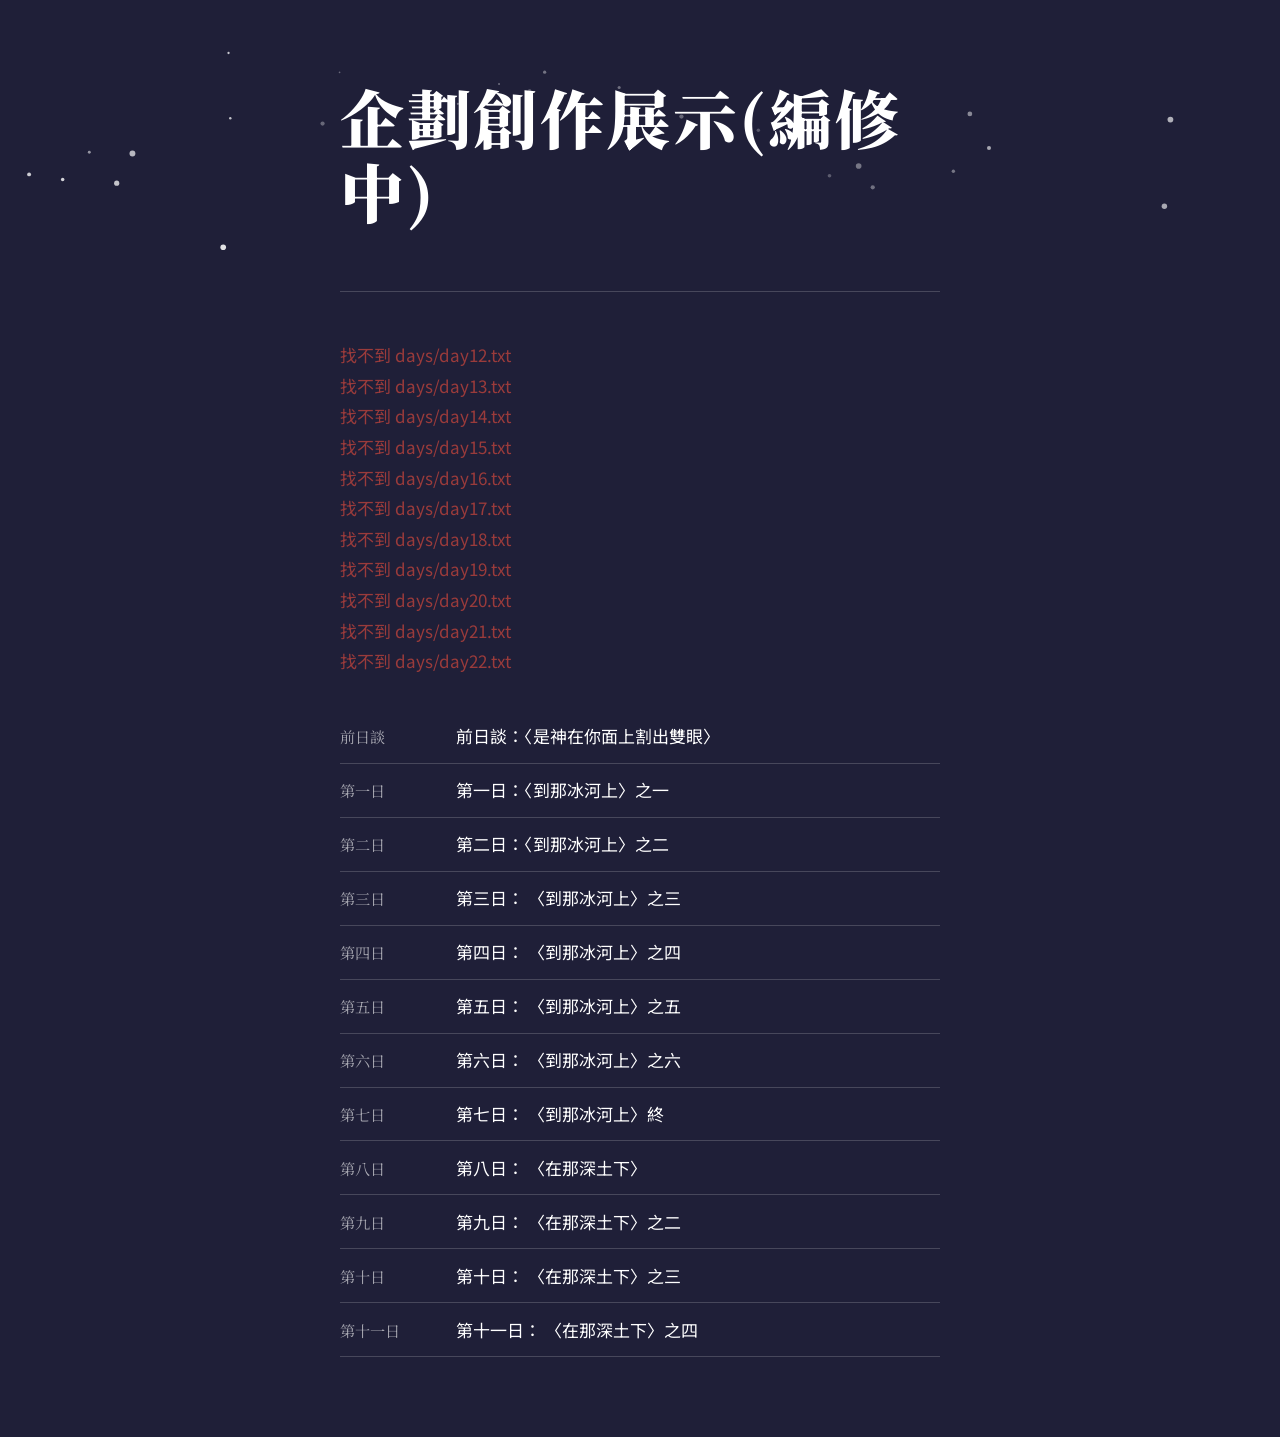
==== index.html @ 89b64ed6 "Add files via upload" ====
<!DOCTYPE html>
<html lang="zh-Hant">
<head>
<meta charset="UTF-8">
<meta name="viewport" content="width=device-width, initial-scale=1, viewport-fit=cover">
<title>載入中</title>
<link rel="preconnect" href="https://fonts.googleapis.com">
<link rel="preconnect" href="https://fonts.gstatic.com" crossorigin>
<link href="https://fonts.googleapis.com/css2?family=Noto+Serif+TC:wght@400;600;900&family=Noto+Sans+TC:wght@400;500&display=swap" rel="stylesheet">
<link rel="stylesheet" href="style.css">
<style>
.credit-link{text-align:center;margin-top:2.5rem;font-size:.8rem}
.credit-link a{color:var(--muted);text-decoration:none}
.credit-link a:hover{text-decoration:underline}
#snow{position:fixed;inset:0;width:100%;height:100%;z-index:0;pointer-events:none}
main{position:relative;z-index:1}
</style>
<script src="render.js"></script>
</head>
<body>
<canvas id="snow" aria-hidden="true"></canvas>
<main id="app"><p class="msg">載入中……</p></main>
<script>
const app = document.getElementById('app');
async function getText(path){
  const r = await fetch(encodeURI(path), {cache:'no-cache'});
  return r.ok ? r.text() : null;
}
let setting, items, problems = [];
// [出現於] bgm/檔名.mp3 → 自動列出有用到這個音檔的篇（依目錄順序）
function fillAppears(){
  const norm = x => x.replace(/^\.?\//, '').toLowerCase();
  app.querySelectorAll('.appears').forEach(el => {
    const want = el.dataset.src.split(/\s+/).map(norm);
    const used = items.filter(it => (it.bgm || []).some(b => want.includes(norm(b.src))));
    el.innerHTML = '出現於：' + (used.length
      ? used.map(it => `<a href="#${encodeURIComponent(it.id)}">${esc(it.label)}</a>`).join('、')
      : '（尚未使用）');
  });
}
function creditLink(current){
  const c = items.find(x => x.file.toLowerCase() === 'credits.txt');
  if (!c || c === current) return '';
  return `<p class="credit-link"><a href="#${encodeURIComponent(c.id)}">${esc(c.label)}</a></p>`;
}
function route(){
  const id = decodeURIComponent(location.hash.slice(1));
  const d = items.find(x => x.id === id);
  if (d) {
    document.title = `${d.title}｜${setting.title}`;
    const i = items.indexOf(d), prev = items[i-1], next = items[i+1];
    app.innerHTML = renderDay(d.label, d) + `
      <nav class="pager" aria-label="換頁">
        ${prev?`<a href="#${encodeURIComponent(prev.id)}"><small>上一篇</small>${esc(prev.title)}</a>`:'<span></span>'}
        <a class="home" href="#">目錄</a>
        ${next?`<a class="next" href="#${encodeURIComponent(next.id)}"><small>下一篇</small>${esc(next.title)}</a>`:'<span></span>'}
      </nav>` + creditLink(d);
    fillAppears();
  } else {
    document.title = setting.title || '目錄';
    const warn = problems.length ? `<p class="msg" style="padding:1rem 0;color:#9A3B3B">${problems.map(esc).join('<br>')}</p>` : '';
    app.innerHTML = renderCover(setting) + warn + (items.length
      ? `<ol class="days">${items.map(d => `<li${d.label.includes('幕間')?' class="inter"':''}><a href="#${encodeURIComponent(d.id)}"><span class="n">${esc(d.label)}</span><span class="t">${esc(d.title||'（未命名）')}</span></a></li>`).join('')}</ol>`
      : '<p class="msg">目錄是空的。</p>') + creditLink(null);
  }
  setSnow(d ? levelOf(d) : 1);
  setupBgm(d);
  window.scrollTo(0, 0);
}


// ===== 音樂 =====
// 一篇可以有多個 [音樂]，同時播放，共用一個按鈕
// 進入該篇就自動播放；讀者按過暫停，之後換篇就不自動播，直到再按播放
let tracks = [], userPaused = false, fadeTimer;
function setupBgm(d){
  tracks.forEach(t => t.pause());
  tracks = [];
  clearInterval(fadeTimer);
  const btn = app.querySelector('.bgm');
  if (!d || !d.bgm || !d.bgm.length || !btn) return;
  tracks = d.bgm.map(b => {
    const a = new Audio(/^https?:/.test(b.src) ? b.src : encodeURI(b.src));
    a.loop = true; a.dataset.vol = b.vol;
    return a;
  });
  const mine = tracks;
  const anyPlaying = () => mine.some(a => !a.paused);
  const sync = () => {
    const on = anyPlaying();
    btn.classList.toggle('on', on);
    btn.setAttribute('aria-label', on ? '暫停音樂' : '播放音樂');
  };
  // 音波只在「真的發出聲音」時跳動：任一軌在播就跳
  const live = () => btn.classList.toggle('live', mine.some(a => a.dataset.live === '1'));
  mine.forEach(a => {
    a.addEventListener('play', sync);
    a.addEventListener('pause', sync);
    a.addEventListener('playing', () => { a.dataset.live = '1'; live(); });
    ['pause', 'waiting', 'stalled', 'ended', 'error', 'emptied'].forEach(ev => a.addEventListener(ev, () => { a.dataset.live = '0'; live(); }));
  });
  // 找不到或無法播放的音檔：滑鼠移到按鈕上會顯示是哪一個
  const bad = new Set();
  mine.forEach((a, i) => a.addEventListener('error', () => {
    bad.add(d.bgm[i].src);
    btn.title = '無法播放：' + [...bad].join('、');
  }));
  // 各軌分開播放：其中一軌失敗，不影響其他軌
  const start = () => {
    mine.forEach(a => a.volume = 0);
    return Promise.allSettled(mine.map(a => a.play())).then(res => {
      const ok = mine.filter((a, i) => res[i].status === 'fulfilled');
      if (!ok.length) throw new Error('blocked');
      let k = 0;                                                   // 1.5 秒淡入到各自音量
      fadeTimer = setInterval(() => {
        k = Math.min(1, k + 0.05);
        ok.forEach(a => a.volume = k * +a.dataset.vol);
        if (k >= 1) clearInterval(fadeTimer);
      }, 75);
    });
  };
  const stop = () => { clearInterval(fadeTimer); mine.forEach(a => a.pause()); };
  btn.onclick = () => {
    if (anyPlaying()) { userPaused = true; stop(); }
    else { userPaused = false; start().catch(() => { stop(); sync(); }); }
  };
  sync();
  if (!userPaused) start().catch(() => { stop(); sync(); });   // 被瀏覽器擋下 → 全部停住，按鈕維持「播放」
}

// ===== 下雪 =====
// 從顯示名稱取天數：支援「第3天」「第三日」「Day 12」等
function dayNumber(label){
  const a = label.match(/\d+/);
  if (a) return +a[0];
  const c = label.match(/[〇零一二兩三四五六七八九十]+/);
  if (!c) return null;
  const D = {'〇':0,'零':0,'一':1,'二':2,'兩':2,'三':3,'四':4,'五':5,'六':6,'七':7,'八':8,'九':9};
  const t = c[0];
  if (!t.includes('十')) return D[t] ?? null;
  const [tens, ones] = t.split('十');
  return (tens ? D[tens] : 1) * 10 + (ones ? D[ones] : 0);
}
// 1–7 稀疏、8–14 稍密、15–21 密集、22 以後 多
// 沒有天數的篇（前日談、幕間）沿用前一個有天數的篇；再往前都沒有就用稀疏
function levelOf(d){
  for (let i = items.indexOf(d); i >= 0; i--){
    const n = dayNumber(items[i].label);
    if (n) return n <= 7 ? 1 : n <= 14 ? 2 : n <= 21 ? 3 : 4;
  }
  return 1;
}

// count 雪量｜speed 下落速度｜wind 往左斜飄的程度
const LEVELS = {1:{count:22, speed:0.5, wind:0}, 2:{count:55, speed:0.9, wind:0.25}, 3:{count:105, speed:1.4, wind:0.7}, 4:{count:170, speed:2.1, wind:1.4}};
const cv = document.getElementById('snow'), ctx = cv.getContext('2d');
const reduce = matchMedia('(prefers-reduced-motion: reduce)');
let flakes = [], target = 0, speedK = 0.5, windK = 0, W = 0, H = 0, running = false;

function resize(){
  const r = devicePixelRatio || 1;
  W = innerWidth; H = innerHeight;
  cv.width = W * r; cv.height = H * r;
  ctx.setTransform(r, 0, 0, r, 0, 0);
}
function newFlake(top){
  return {x: Math.random() * (W + H * windK * 0.5), y: top ? -10 : Math.random() * H,   // 有風時從右側多補雪
          r: 0.8 + Math.random() * 2.2, v: 0.4 + Math.random() * 0.8,
          sway: Math.random() * Math.PI * 2, a: 0.5 + Math.random() * 0.5};
}
function setSnow(level){
  const L = LEVELS[level];
  target = Math.round(L.count * (innerWidth * innerHeight) / (1280 * 800));
  speedK = L.speed; windK = L.wind;
  if (!running && !reduce.matches) { running = true; requestAnimationFrame(tick); }
}
// 文字欄位範圍內的雪花淡到幾乎透明，邊緣漸變
let col = {left:0, right:0};
// 雪飄進文字欄位時保留約 40% 亮度（手機、電腦相同）
function fadeAt(x){
  const m = col, edge = 48;
  const inside = 0.4;
  const d = Math.min(x - m.left, m.right - x);
  if (d <= -edge) return 1;
  if (d >= 0) return inside;
  return inside + (-d / edge) * (1 - inside);
}
function tick(){
  if (reduce.matches) { ctx.clearRect(0, 0, W, H); running = false; return; }
  // 雪量逐步增減，不會突然變化
  if (flakes.length < target) flakes.push(newFlake(true));
  col = app.getBoundingClientRect();   // 每幀量一次文字欄位位置
  ctx.clearRect(0, 0, W, H);
  ctx.fillStyle = '#fff';
  for (let i = flakes.length - 1; i >= 0; i--){
    const f = flakes[i];
    f.y += f.v * speedK * (0.6 + f.r / 3);
    f.sway += 0.01;
    f.x += Math.sin(f.sway) * 0.3 - windK * (0.6 + f.r / 3);   // 往左吹
    if (f.x < -10) f.x = W + 10;
    if (f.y > H + 10){
      if (flakes.length > target) { flakes.splice(i, 1); continue; }
      Object.assign(f, newFlake(true));
    }
    ctx.globalAlpha = f.a * fadeAt(f.x);
    ctx.beginPath(); ctx.arc(f.x, f.y, f.r, 0, Math.PI * 2); ctx.fill();
  }
  ctx.globalAlpha = 1;
  requestAnimationFrame(tick);
}
addEventListener('resize', () => { resize(); setSnow(currentLevel()); });
function currentLevel(){ const d = items && items.find(x => x.id === decodeURIComponent(location.hash.slice(1))); return d ? levelOf(d) : 1; }
resize();

(async () => {
  setting = parseSetting(await getText('setting.txt'));
  const tocText = await getText('toc.txt');
  const toc = parseToc(tocText);
  const texts = await Promise.all(toc.map(t => getText('days/' + t.file)));
  items = toc.map((t, i) => texts[i] === null ? null : {...t, ...parseDay(texts[i], setting.chars)}).filter(Boolean);
  // 讀不到的檔案，在目錄頁上方列出，方便檢查
  if (tocText === null) problems.push('找不到 toc.txt');
  else if (!toc.length) problems.push('toc.txt 裡沒有可讀的行（格式：顯示名稱 檔名.txt）');
  toc.forEach((t, i) => { if (texts[i] === null) problems.push(`找不到 days/${t.file}`); });
  route();
  addEventListener('hashchange', route);
})().catch(() => { app.innerHTML = '<p class="msg">讀取失敗。請確認 setting.txt、toc.txt 和 days 資料夾都已上傳。</p>'; });
</script>
</body>
</html>
---- style.css ----
:root{
  --bg:#1F1F38; --paper:#11155A; --ink:#FFFFFF; --muted:rgba(255,255,255,.62); --rule:rgba(255,255,255,.18); --gm:#C9B98F;
  --serif:"Noto Serif TC","Songti TC","PMingLiU",serif;
  --sans:"Noto Sans TC","PingFang TC","Microsoft JhengHei",sans-serif;
  box-sizing:border-box;
  padding-top:env(safe-area-inset-top,0px);
  padding-bottom:env(safe-area-inset-bottom,0px);
}
*,*::before,*::after{box-sizing:inherit}
html{scroll-padding-top:env(safe-area-inset-top,0px)}
body{margin:0;background:var(--bg);color:var(--ink);font-family:var(--sans);font-size:17px;line-height:1.8}
main{max-width:40rem;margin:0 auto;padding:0 1.25rem 5rem}
img{max-width:100%}
a{color:inherit}
a:focus-visible{outline:2px solid var(--gm);outline-offset:3px}
.msg{padding:5rem 0;color:var(--muted)}

.cover{padding:5rem 0 2.5rem;border-bottom:1px solid var(--rule);margin-bottom:2rem}
.cover h1{font-family:var(--serif);font-weight:900;font-size:clamp(2.4rem,9vw,4rem);line-height:1.15;margin:0 0 1rem;letter-spacing:.04em}
.cover p{margin:0;color:var(--muted)}
.cast{display:flex;flex-wrap:wrap;gap:.5rem 1.25rem;margin-top:1.5rem;font-size:.95rem}
.cast span{--cc:color-mix(in srgb,var(--c) 45%,#fff)}
.cast span::before{content:"";display:inline-block;width:.7em;height:.7em;border-radius:50%;background:var(--cc);margin-right:.4em;vertical-align:.05em}
.days{list-style:none;margin:0;padding:0}
.days a{display:grid;grid-template-columns:6.5rem 1fr auto;gap:0 .75rem;align-items:baseline;padding:.7rem 0;border-bottom:1px solid var(--rule);text-decoration:none}
.days a:hover .t{text-decoration:underline}
.days .n{font-family:var(--serif);color:var(--muted)}

.day-head{padding:4rem 0 1.5rem;border-bottom:1px solid var(--rule);margin-bottom:2rem}
.day-no{margin:0;color:var(--muted);font-size:.95rem}
.day-head h1{font-family:var(--serif);font-weight:900;font-size:clamp(2rem,7vw,3rem);line-height:1.2;margin:.25rem 0 0}

.nar{font-family:var(--serif);line-height:2;margin:1.25rem 0;white-space:pre-wrap}
.gap{height:1.5rem}
.scene{font-family:var(--serif);font-weight:600;font-size:1.35rem;margin:3.5rem 0 1.5rem;padding-top:1rem;border-top:3px double var(--rule)}

.say{--cc:color-mix(in srgb,var(--c) 45%,#fff);display:grid;grid-template-columns:2.6rem 1fr;gap:.75rem;margin:1.1rem 0}
.av{width:2.6rem;height:2.6rem;border-radius:50%;object-fit:cover;background:var(--c);color:#fff;display:grid;place-items:center;font-family:var(--serif);font-weight:600}
.say b{display:block;color:var(--cc);font-weight:500;font-size:.9rem;line-height:1.4}
.say p{margin:.15rem 0 0}


figure{margin:2.5rem -1.25rem}
figure img{display:block;width:100%;height:auto}
figcaption{font-size:.85rem;color:var(--muted);padding:.5rem 1.25rem 0}

.pager{display:grid;grid-template-columns:1fr auto 1fr;gap:1rem;align-items:end;margin-top:4rem;padding-top:1.5rem;border-top:1px solid var(--rule);font-size:.95rem}
.pager a{text-decoration:none}
.pager a:hover{text-decoration:underline}
.pager small{display:block;color:var(--muted);font-size:.8rem}
.pager .next{text-align:right}
.pager .home{color:var(--muted)}
.days .n{font-size:.95rem}
.days li.inter a{padding:.45rem 0 .45rem 1.5rem;font-size:.9rem;grid-template-columns:5rem 1fr auto}
.days li.inter .t{color:var(--muted)}

/* ===== 文字樣式 ===== */
strong{font-weight:700}
mark{background:rgba(255,214,102,.3);color:inherit;padding:0 .1em}
del{opacity:.6}
ruby rt{font-size:.55em;color:var(--muted)}
.big{font-size:1.4em;line-height:1.5}
.small{font-size:.8em;color:var(--muted)}
.center{display:block;text-align:center}
.right{display:block;text-align:right}
.spoiler{background:var(--ink);color:transparent;border-radius:3px;cursor:pointer;transition:background .2s,color .2s}
.spoiler a{color:transparent}
.spoiler:hover,.spoiler:focus{background:rgba(255,255,255,.12);color:inherit;outline:none}
.spoiler:hover a,.spoiler:focus a{color:inherit}
@media (prefers-reduced-motion:reduce){.spoiler{transition:none}}
blockquote{font-family:var(--serif);white-space:pre-wrap;line-height:2;margin:1.75rem 0;padding:1rem 1.25rem;background:var(--paper);border-radius:4px}
hr{border:0;border-top:1px solid var(--rule);margin:3rem auto;width:40%}
.say .note{color:var(--muted);font-weight:400;margin-left:.25em}
figure.sm{max-width:50%;margin:2rem auto}
figure.sm figcaption{padding:.5rem 0 0}

/* 同一行置中＋靠右 */
.row{display:grid;grid-template-columns:1fr auto 1fr;align-items:baseline;column-gap:1rem;white-space:normal}
.row>.center{grid-column:2}
.row>:not(.center){grid-column:3;justify-self:end;text-align:right}
.row .right{display:inline}
/* 文章開頭就是這種並列行時，貼近上方分隔線 */
article>.nar:first-child:has(> .row){margin-top:-1rem}

/* 音樂按鈕：播放鍵＋音波 */
.bgm{height:2rem;border-radius:1rem;border:1px solid var(--rule);background:transparent;color:var(--ink);display:inline-flex;align-items:center;gap:.5rem;cursor:pointer;padding:0 .75rem 0 .65rem;opacity:.75}
.bgm:hover{opacity:1}
.bgm:focus-visible{outline:2px solid var(--gm);outline-offset:3px}
.bgm svg{width:.75rem;height:.75rem;fill:currentColor;flex:none}
.bgm .i-pause,.bgm.on .i-play{display:none}
.bgm.on .i-pause{display:block}
.wave{display:inline-flex;align-items:center;gap:2px;height:.9rem}
.wave i{display:block;width:2px;height:20%;background:currentColor;border-radius:1px;opacity:.5;transition:height .3s,opacity .3s}
/* 真的有聲音在播時才跳動 */
.bgm.live .wave i{opacity:1;animation:wave 1.1s ease-in-out infinite}
.bgm.live .wave i:nth-child(2){animation-delay:-.45s;animation-duration:.9s}
.bgm.live .wave i:nth-child(3){animation-delay:-.2s;animation-duration:1.25s}
.bgm.live .wave i:nth-child(4){animation-delay:-.7s;animation-duration:.95s}
.bgm.live .wave i:nth-child(5){animation-delay:-.35s;animation-duration:1.15s}
@keyframes wave{0%,100%{height:20%}50%{height:100%}}
@media (prefers-reduced-motion:reduce){.bgm.live .wave i{animation:none;height:70%}}
.row>.bgm{grid-column:1;grid-row:1;justify-self:start;align-self:center}
.row>.center{grid-row:1}
.row>:not(.center):not(.bgm){grid-row:1}
.bgm-solo{margin:0 0 1rem}

/* 音樂來源頁：「出現於」緊接在上一段下方 */
.nar.appears{margin-top:-1.25rem}
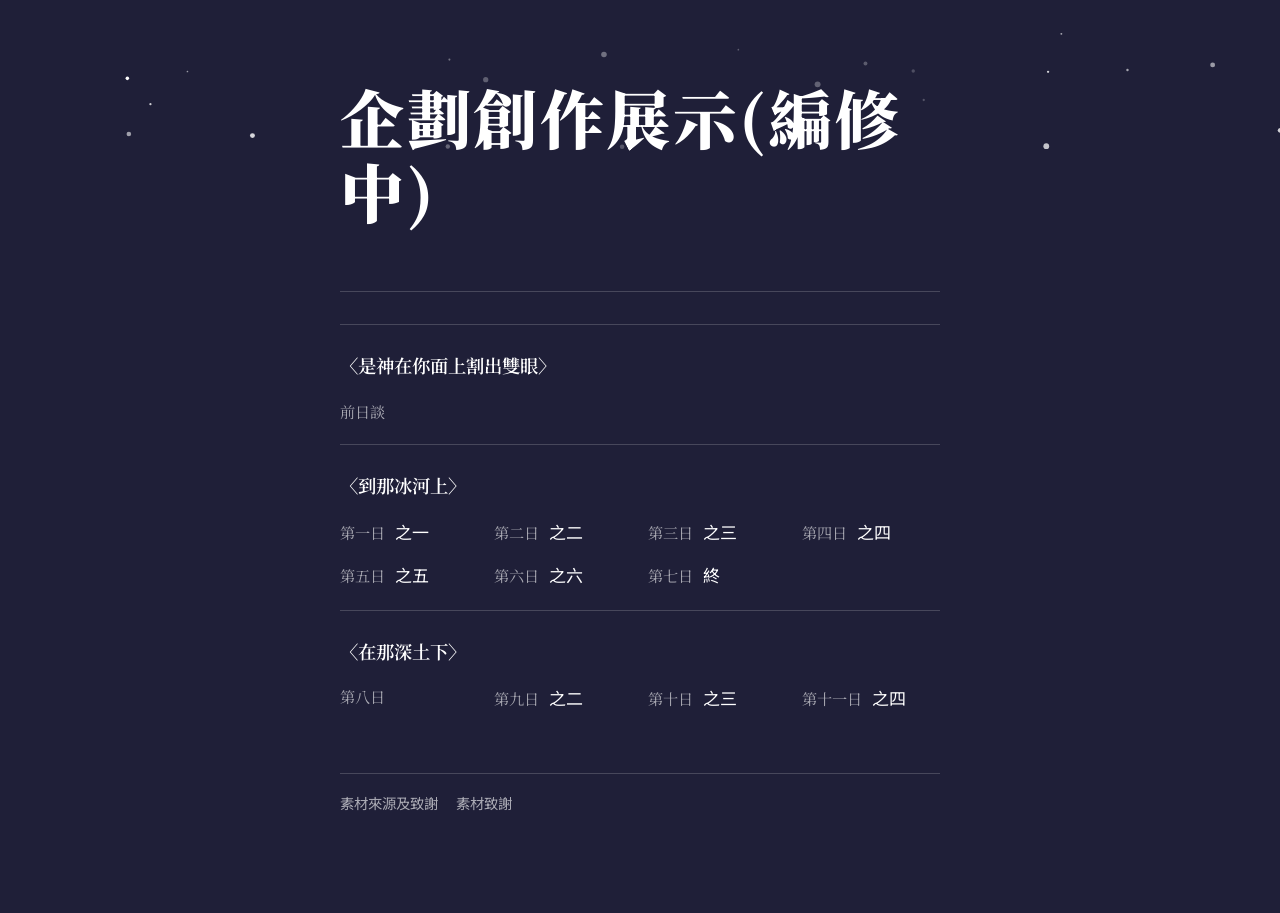
==== commit 41924fcb: "Add files via upload" ====
--- a/index.html
+++ b/index.html
@@ -38,8 +38,42 @@
       : '（尚未使用）');
   });
 }
+// ===== 目錄頁：依篇章分組 =====
+const isCredits = x => x.file.toLowerCase() === 'credits.txt';
+// 標題開頭和顯示名稱相同的「第X日：」去掉
+function shortTitle(it){
+  const t = it.title || '';
+  const re = new RegExp('^' + it.label.replace(/[.*+?^${}()|[\]\\]/g, '\\$&') + '\\s*[：:]\\s*');
+  return t.replace(re, '') || t;
+}
+// 連續幾篇的標題是同一個〈篇名〉→ 歸成一組；幕間、前日談等沒有〈〉的單獨一行
+function tocHtml(){
+  const main = items.filter(x => !isCredits(x)), cr = items.find(isCredits);
+  const groups = [];
+  for (const it of main){
+    const st = shortTitle(it), m = st.match(/^(〈[^〉]+〉)\s*(.*)$/);
+    const key = m && !it.label.includes('幕間') ? m[1] : null;
+    const last = groups[groups.length - 1];
+    if (key && last && last.key === key) last.list.push({it, s: m[2]});
+    else groups.push({key, list: [{it, s: key ? m[2] : (st || '（未命名）')}]});
+  }
+  const link = it => `#${encodeURIComponent(it.id)}`;
+  let h = '<div class="toc-b">';
+  for (const g of groups){
+    if (g.key) {
+      h += `<section class="arc"><h3>${esc(g.key)}</h3><ul>${g.list.map(({it, s}) =>
+        `<li><a href="${link(it)}"><span class="n">${esc(it.label)}</span><span class="s">${esc(s)}</span></a></li>`).join('')}</ul></section>`;
+    } else {
+      const it = g.list[0].it;
+      h += `<div class="single${it.label.includes('幕間') ? ' inter' : ''}"><a href="${link(it)}"><span class="n">${esc(it.label)}</span><span class="t">${esc(g.list[0].s)}</span></a></div>`;
+    }
+  }
+  h += '</div>';
+  if (cr) h += `<p class="toc-credits"><a href="${link(cr)}"><span class="n">${esc(cr.label)}</span><span class="t">${esc(cr.title || '')}</span></a></p>`;
+  return h;
+}
 function creditLink(current){
-  const c = items.find(x => x.file.toLowerCase() === 'credits.txt');
+  const c = items.find(isCredits);
   if (!c || c === current) return '';
   return `<p class="credit-link"><a href="#${encodeURIComponent(c.id)}">${esc(c.label)}</a></p>`;
 }
@@ -59,9 +93,7 @@
   } else {
     document.title = setting.title || '目錄';
     const warn = problems.length ? `<p class="msg" style="padding:1rem 0;color:#9A3B3B">${problems.map(esc).join('<br>')}</p>` : '';
-    app.innerHTML = renderCover(setting) + warn + (items.length
-      ? `<ol class="days">${items.map(d => `<li${d.label.includes('幕間')?' class="inter"':''}><a href="#${encodeURIComponent(d.id)}"><span class="n">${esc(d.label)}</span><span class="t">${esc(d.title||'（未命名）')}</span></a></li>`).join('')}</ol>`
-      : '<p class="msg">目錄是空的。</p>') + creditLink(null);
+    app.innerHTML = renderCover(setting) + warn + (items.length ? tocHtml() : '<p class="msg">目錄是空的。</p>');
   }
   setSnow(d ? levelOf(d) : 1);
   setupBgm(d);
--- a/style.css
+++ b/style.css
@@ -106,3 +106,19 @@
 
 /* 音樂來源頁：「出現於」緊接在上一段下方 */
 .nar.appears{margin-top:-1.25rem}
+
+/* ===== 目錄頁：依篇章分組 ===== */
+.toc-b .single a{display:grid;grid-template-columns:6.5rem 1fr;gap:0 .75rem;padding:.7rem 0;text-decoration:none;align-items:baseline}
+.toc-b .single a:hover .t{text-decoration:underline}
+.toc-b .n{font-family:var(--serif);color:var(--muted);font-size:.95rem}
+.toc-b .arc{padding:1.5rem 0 1rem;border-top:1px solid var(--rule)}
+.toc-b .arc h3{font-family:var(--serif);font-weight:600;font-size:1.15rem;margin:0 0 .75rem}
+.toc-b .arc ul{list-style:none;margin:0;padding:0;display:grid;grid-template-columns:repeat(auto-fill,minmax(8.5rem,1fr));gap:.35rem 1rem}
+.toc-b .arc a{display:flex;gap:.6rem;align-items:baseline;padding:.2rem 0;text-decoration:none}
+.toc-b .arc a:hover .s{text-decoration:underline}
+.toc-b .single + .arc,.toc-b .arc + .single{border-top:1px solid var(--rule)}
+.toc-b .single.inter a{padding-left:1.5rem;font-size:.9rem}
+/* 素材致謝：和列表分開 */
+.toc-credits{margin-top:2.5rem;padding-top:1rem;border-top:1px solid var(--rule)}
+.toc-credits a{display:grid;grid-template-columns:6.5rem 1fr;gap:0 .75rem;text-decoration:none;color:var(--muted);font-size:.9rem;align-items:baseline}
+.toc-credits a:hover .t{text-decoration:underline}
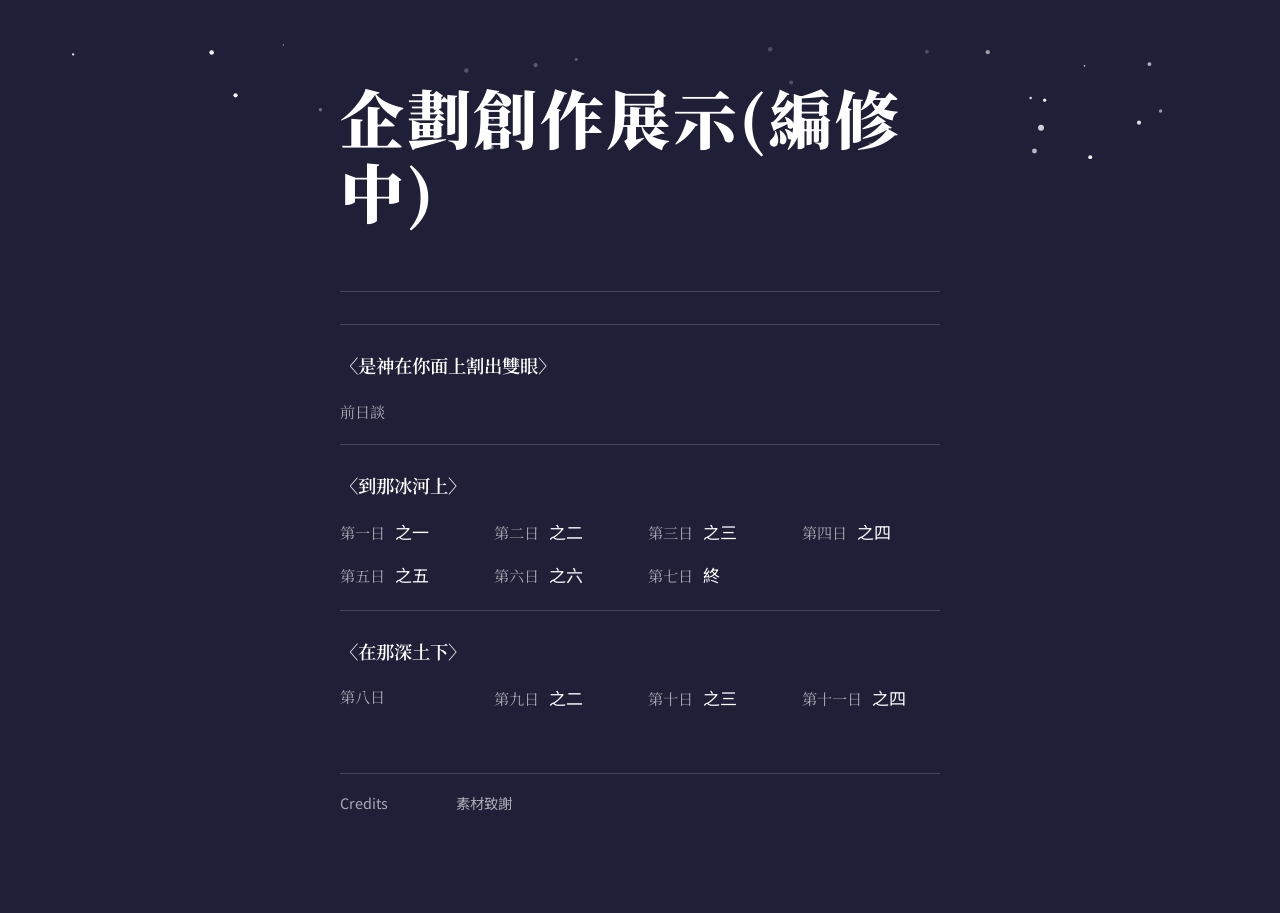
==== commit 460b477f: "Add files via upload" ====
--- a/index.html
+++ b/index.html
@@ -7,15 +7,31 @@
 <link rel="preconnect" href="https://fonts.googleapis.com">
 <link rel="preconnect" href="https://fonts.gstatic.com" crossorigin>
 <link href="https://fonts.googleapis.com/css2?family=Noto+Serif+TC:wght@400;600;900&family=Noto+Sans+TC:wght@400;500&display=swap" rel="stylesheet">
-<link rel="stylesheet" href="style.css">
+<link rel="stylesheet" href="style.css?v=20260927">
 <style>
+/* ===== 目錄頁：依篇章分組 ===== */
+.toc-b .single a{display:grid;grid-template-columns:6.5rem 1fr;gap:0 .75rem;padding:.7rem 0;text-decoration:none;align-items:baseline}
+.toc-b .single a:hover .t{text-decoration:underline}
+.toc-b .n{font-family:var(--serif);color:var(--muted);font-size:.95rem}
+.toc-b .arc{padding:1.5rem 0 1rem;border-top:1px solid var(--rule)}
+.toc-b .arc h3{font-family:var(--serif);font-weight:600;font-size:1.15rem;margin:0 0 .75rem}
+.toc-b .arc ul{list-style:none;margin:0;padding:0;display:grid;grid-template-columns:repeat(auto-fill,minmax(8.5rem,1fr));gap:.35rem 1rem}
+.toc-b .arc a{display:flex;gap:.6rem;align-items:baseline;padding:.2rem 0;text-decoration:none}
+.toc-b .arc a:hover .s{text-decoration:underline}
+.toc-b .single + .arc,.toc-b .arc + .single{border-top:1px solid var(--rule)}
+.toc-b .single.inter a{padding-left:1.5rem;font-size:.9rem}
+/* 素材致謝：和列表分開 */
+.toc-credits{margin-top:2.5rem;padding-top:1rem;border-top:1px solid var(--rule)}
+.toc-credits a{display:grid;grid-template-columns:6.5rem 1fr;gap:0 .75rem;text-decoration:none;color:var(--muted);font-size:.9rem;align-items:baseline}
+.toc-credits a:hover .t{text-decoration:underline}
+.toc-b ul,.toc-b li{list-style:none}
 .credit-link{text-align:center;margin-top:2.5rem;font-size:.8rem}
 .credit-link a{color:var(--muted);text-decoration:none}
 .credit-link a:hover{text-decoration:underline}
 #snow{position:fixed;inset:0;width:100%;height:100%;z-index:0;pointer-events:none}
 main{position:relative;z-index:1}
 </style>
-<script src="render.js"></script>
+<script src="render.js?v=20260927"></script>
 </head>
 <body>
 <canvas id="snow" aria-hidden="true"></canvas>
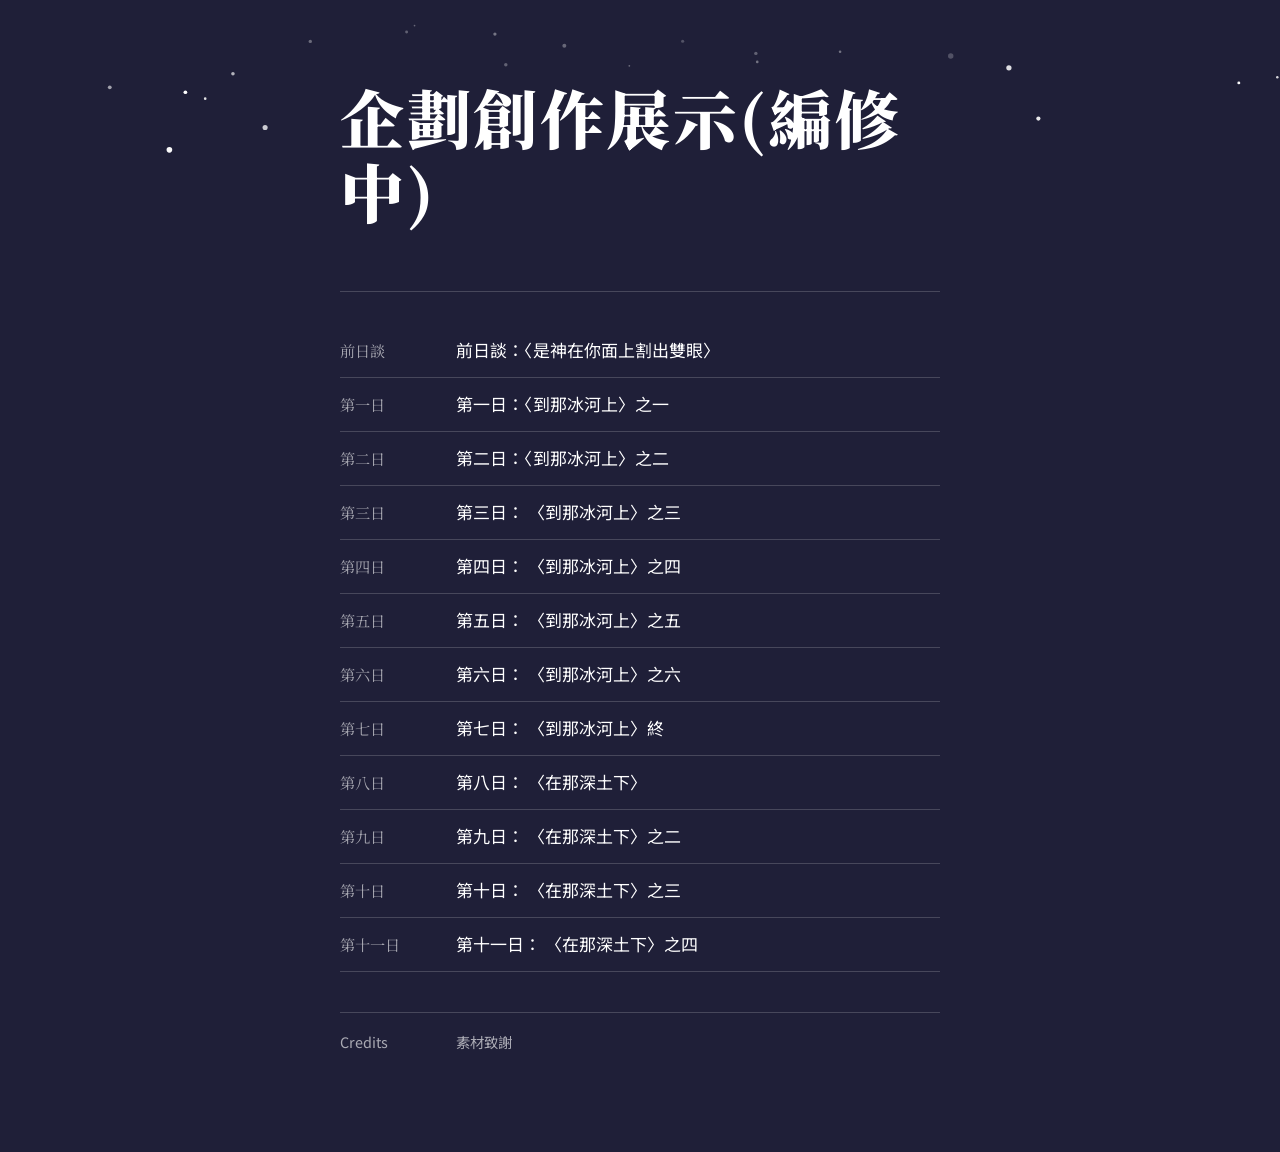
==== commit 3135f3f1: "Add files via upload" ====
--- a/index.html
+++ b/index.html
@@ -7,31 +7,18 @@
 <link rel="preconnect" href="https://fonts.googleapis.com">
 <link rel="preconnect" href="https://fonts.gstatic.com" crossorigin>
 <link href="https://fonts.googleapis.com/css2?family=Noto+Serif+TC:wght@400;600;900&family=Noto+Sans+TC:wght@400;500&display=swap" rel="stylesheet">
-<link rel="stylesheet" href="style.css?v=20260927">
+<link rel="stylesheet" href="style.css?v=20260927b">
 <style>
-/* ===== 目錄頁：依篇章分組 ===== */
-.toc-b .single a{display:grid;grid-template-columns:6.5rem 1fr;gap:0 .75rem;padding:.7rem 0;text-decoration:none;align-items:baseline}
-.toc-b .single a:hover .t{text-decoration:underline}
-.toc-b .n{font-family:var(--serif);color:var(--muted);font-size:.95rem}
-.toc-b .arc{padding:1.5rem 0 1rem;border-top:1px solid var(--rule)}
-.toc-b .arc h3{font-family:var(--serif);font-weight:600;font-size:1.15rem;margin:0 0 .75rem}
-.toc-b .arc ul{list-style:none;margin:0;padding:0;display:grid;grid-template-columns:repeat(auto-fill,minmax(8.5rem,1fr));gap:.35rem 1rem}
-.toc-b .arc a{display:flex;gap:.6rem;align-items:baseline;padding:.2rem 0;text-decoration:none}
-.toc-b .arc a:hover .s{text-decoration:underline}
-.toc-b .single + .arc,.toc-b .arc + .single{border-top:1px solid var(--rule)}
-.toc-b .single.inter a{padding-left:1.5rem;font-size:.9rem}
-/* 素材致謝：和列表分開 */
 .toc-credits{margin-top:2.5rem;padding-top:1rem;border-top:1px solid var(--rule)}
 .toc-credits a{display:grid;grid-template-columns:6.5rem 1fr;gap:0 .75rem;text-decoration:none;color:var(--muted);font-size:.9rem;align-items:baseline}
 .toc-credits a:hover .t{text-decoration:underline}
-.toc-b ul,.toc-b li{list-style:none}
 .credit-link{text-align:center;margin-top:2.5rem;font-size:.8rem}
 .credit-link a{color:var(--muted);text-decoration:none}
 .credit-link a:hover{text-decoration:underline}
 #snow{position:fixed;inset:0;width:100%;height:100%;z-index:0;pointer-events:none}
 main{position:relative;z-index:1}
 </style>
-<script src="render.js?v=20260927"></script>
+<script src="render.js?v=20260927b"></script>
 </head>
 <body>
 <canvas id="snow" aria-hidden="true"></canvas>
@@ -54,37 +41,12 @@
       : '（尚未使用）');
   });
 }
-// ===== 目錄頁：依篇章分組 =====
+// ===== 目錄頁：一行一篇；素材致謝分開放在列表下方 =====
 const isCredits = x => x.file.toLowerCase() === 'credits.txt';
-// 標題開頭和顯示名稱相同的「第X日：」去掉
-function shortTitle(it){
-  const t = it.title || '';
-  const re = new RegExp('^' + it.label.replace(/[.*+?^${}()|[\]\\]/g, '\\$&') + '\\s*[：:]\\s*');
-  return t.replace(re, '') || t;
-}
-// 連續幾篇的標題是同一個〈篇名〉→ 歸成一組；幕間、前日談等沒有〈〉的單獨一行
 function tocHtml(){
   const main = items.filter(x => !isCredits(x)), cr = items.find(isCredits);
-  const groups = [];
-  for (const it of main){
-    const st = shortTitle(it), m = st.match(/^(〈[^〉]+〉)\s*(.*)$/);
-    const key = m && !it.label.includes('幕間') ? m[1] : null;
-    const last = groups[groups.length - 1];
-    if (key && last && last.key === key) last.list.push({it, s: m[2]});
-    else groups.push({key, list: [{it, s: key ? m[2] : (st || '（未命名）')}]});
-  }
   const link = it => `#${encodeURIComponent(it.id)}`;
-  let h = '<div class="toc-b">';
-  for (const g of groups){
-    if (g.key) {
-      h += `<section class="arc"><h3>${esc(g.key)}</h3><ul>${g.list.map(({it, s}) =>
-        `<li><a href="${link(it)}"><span class="n">${esc(it.label)}</span><span class="s">${esc(s)}</span></a></li>`).join('')}</ul></section>`;
-    } else {
-      const it = g.list[0].it;
-      h += `<div class="single${it.label.includes('幕間') ? ' inter' : ''}"><a href="${link(it)}"><span class="n">${esc(it.label)}</span><span class="t">${esc(g.list[0].s)}</span></a></div>`;
-    }
-  }
-  h += '</div>';
+  let h = `<ol class="days">${main.map(d => `<li${d.label.includes('幕間') ? ' class="inter"' : ''}><a href="${link(d)}"><span class="n">${esc(d.label)}</span><span class="t">${esc(d.title || '（未命名）')}</span></a></li>`).join('')}</ol>`;
   if (cr) h += `<p class="toc-credits"><a href="${link(cr)}"><span class="n">${esc(cr.label)}</span><span class="t">${esc(cr.title || '')}</span></a></p>`;
   return h;
 }
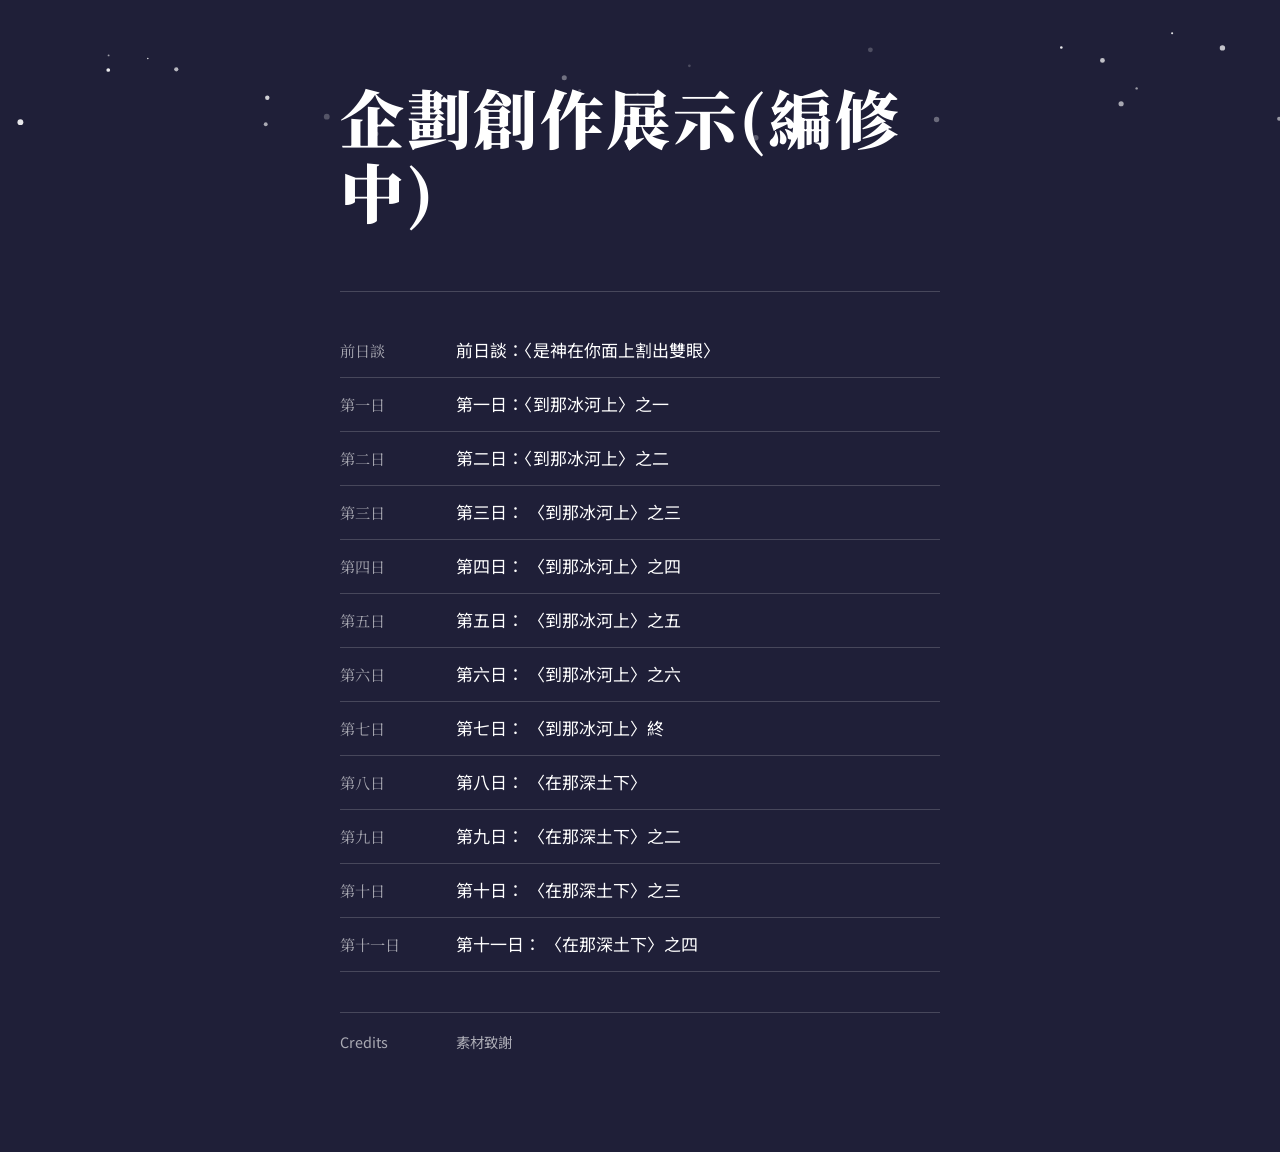
==== commit 80129d23: "Add files via upload" ====
--- a/index.html
+++ b/index.html
@@ -9,6 +9,10 @@
 <link href="https://fonts.googleapis.com/css2?family=Noto+Serif+TC:wght@400;600;900&family=Noto+Sans+TC:wght@400;500&display=swap" rel="stylesheet">
 <link rel="stylesheet" href="style.css?v=20260927b">
 <style>
+.all-top{margin:2rem 0;font-size:.9rem}
+.all-top a{color:var(--muted)}
+.all-sep{margin:4rem auto;width:30%}
+.all-part .day-head{padding-top:1rem}
 .toc-credits{margin-top:2.5rem;padding-top:1rem;border-top:1px solid var(--rule)}
 .toc-credits a{display:grid;grid-template-columns:6.5rem 1fr;gap:0 .75rem;text-decoration:none;color:var(--muted);font-size:.9rem;align-items:baseline}
 .toc-credits a:hover .t{text-decoration:underline}
@@ -55,7 +59,19 @@
   if (!c || c === current) return '';
   return `<p class="credit-link"><a href="#${encodeURIComponent(c.id)}">${esc(c.label)}</a></p>`;
 }
+// 全文頁：網址後面加 #all，所有篇依目錄順序接在同一頁（不列在目錄、沒有雪和音樂）
+function showAll(){
+  document.title = `全文｜${setting.title}`;
+  const list = items.filter(x => !isCredits(x));
+  app.innerHTML = `<p class="all-top"><a href="#">回目錄</a></p>` +
+    list.map(d => `<section class="all-part">${renderDay(d.label, {...d, bgm: []})}</section>`).join('<hr class="all-sep">') +
+    `<p class="all-top"><a href="#">回目錄</a></p>`;
+  setSnow(0);
+  setupBgm(null);
+  window.scrollTo(0, 0);
+}
 function route(){
+  if (location.hash === '#all') return showAll();
   const id = decodeURIComponent(location.hash.slice(1));
   const d = items.find(x => x.id === id);
   if (d) {
@@ -179,6 +195,7 @@
           sway: Math.random() * Math.PI * 2, a: 0.5 + Math.random() * 0.5};
 }
 function setSnow(level){
+  if (!level) { target = 0; flakes = []; ctx.clearRect(0, 0, W, H); return; }
   const L = LEVELS[level];
   target = Math.round(L.count * (innerWidth * innerHeight) / (1280 * 800));
   speedK = L.speed; windK = L.wind;
@@ -219,7 +236,7 @@
   requestAnimationFrame(tick);
 }
 addEventListener('resize', () => { resize(); setSnow(currentLevel()); });
-function currentLevel(){ const d = items && items.find(x => x.id === decodeURIComponent(location.hash.slice(1))); return d ? levelOf(d) : 1; }
+function currentLevel(){ if (location.hash === '#all') return 0; const d = items && items.find(x => x.id === decodeURIComponent(location.hash.slice(1))); return d ? levelOf(d) : 1; }
 resize();
 
 (async () => {
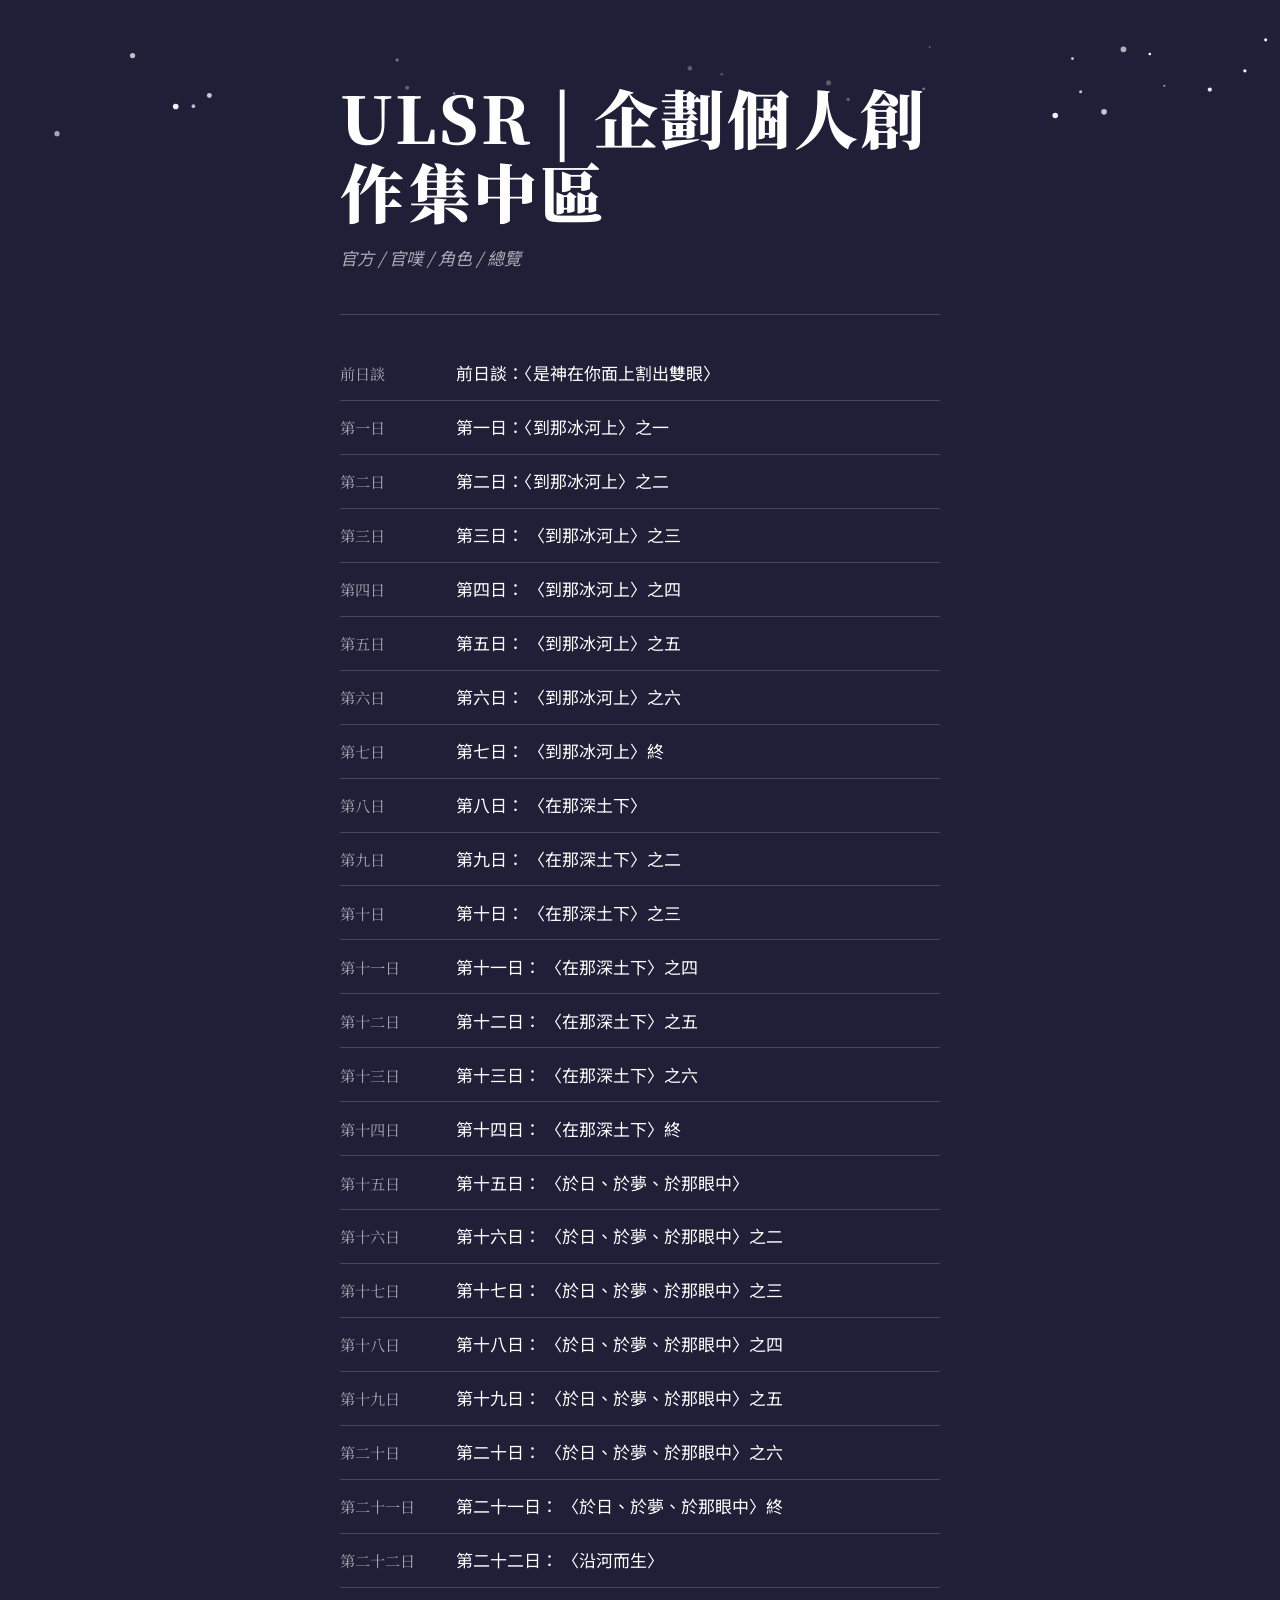
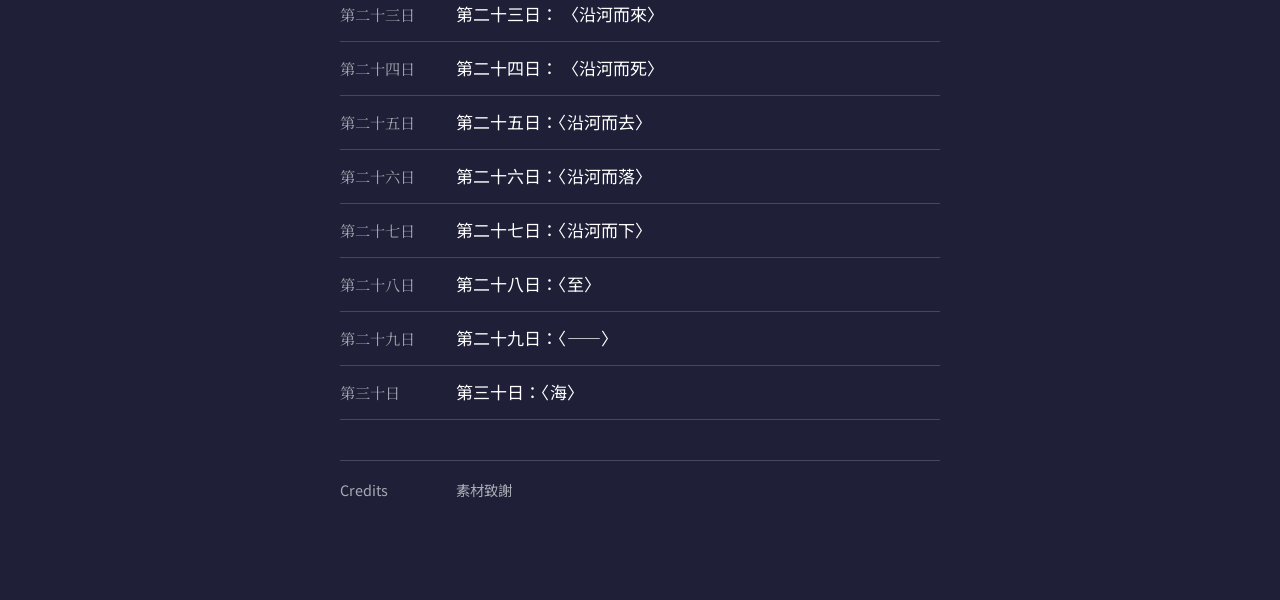
==== commit f52c0027: "Add files via upload" ====
--- a/index.html
+++ b/index.html
@@ -7,7 +7,7 @@
 <link rel="preconnect" href="https://fonts.googleapis.com">
 <link rel="preconnect" href="https://fonts.gstatic.com" crossorigin>
 <link href="https://fonts.googleapis.com/css2?family=Noto+Serif+TC:wght@400;600;900&family=Noto+Sans+TC:wght@400;500&display=swap" rel="stylesheet">
-<link rel="stylesheet" href="style.css?v=20260927b">
+<link rel="stylesheet" href="style.css?v=20261005">
 <style>
 .all-top{margin:2rem 0;font-size:.9rem}
 .all-top a{color:var(--muted)}
@@ -22,7 +22,7 @@
 #snow{position:fixed;inset:0;width:100%;height:100%;z-index:0;pointer-events:none}
 main{position:relative;z-index:1}
 </style>
-<script src="render.js?v=20260927b"></script>
+<script src="render.js?v=20261005"></script>
 </head>
 <body>
 <canvas id="snow" aria-hidden="true"></canvas>
@@ -41,7 +41,7 @@
     const want = el.dataset.src.split(/\s+/).map(norm);
     const used = items.filter(it => (it.bgm || []).some(b => want.includes(norm(b.src))));
     el.innerHTML = '出現於：' + (used.length
-      ? used.map(it => `<a href="#${encodeURIComponent(it.id)}">${esc(it.label)}</a>`).join('、')
+      ? used.map(it => `<a href="#${encodeURIComponent(it.id)}">${inlineNoLink(it.label)}</a>`).join('、')
       : '（尚未使用）');
   });
 }
@@ -50,18 +50,18 @@
 function tocHtml(){
   const main = items.filter(x => !isCredits(x)), cr = items.find(isCredits);
   const link = it => `#${encodeURIComponent(it.id)}`;
-  let h = `<ol class="days">${main.map(d => `<li${d.label.includes('幕間') ? ' class="inter"' : ''}><a href="${link(d)}"><span class="n">${esc(d.label)}</span><span class="t">${esc(d.title || '（未命名）')}</span></a></li>`).join('')}</ol>`;
-  if (cr) h += `<p class="toc-credits"><a href="${link(cr)}"><span class="n">${esc(cr.label)}</span><span class="t">${esc(cr.title || '')}</span></a></p>`;
+  let h = `<ol class="days">${main.map(d => `<li${d.label.includes('幕間') ? ' class="inter"' : ''}><a href="${link(d)}"><span class="n">${inlineNoLink(d.label)}</span><span class="t">${d.title ? inlineNoLink(d.title) : '（未命名）'}</span></a></li>`).join('')}</ol>`;
+  if (cr) h += `<p class="toc-credits"><a href="${link(cr)}"><span class="n">${inlineNoLink(cr.label)}</span><span class="t">${inlineNoLink(cr.title || '')}</span></a></p>`;
   return h;
 }
 function creditLink(current){
   const c = items.find(isCredits);
   if (!c || c === current) return '';
-  return `<p class="credit-link"><a href="#${encodeURIComponent(c.id)}">${esc(c.label)}</a></p>`;
+  return `<p class="credit-link"><a href="#${encodeURIComponent(c.id)}">${inlineNoLink(c.label)}</a></p>`;
 }
 // 全文頁：網址後面加 #all，所有篇依目錄順序接在同一頁（不列在目錄、沒有雪和音樂）
 function showAll(){
-  document.title = `全文｜${setting.title}`;
+  document.title = `全文｜${plain(setting.title)}`;
   const list = items.filter(x => !isCredits(x));
   app.innerHTML = `<p class="all-top"><a href="#">回目錄</a></p>` +
     list.map(d => `<section class="all-part">${renderDay(d.label, {...d, bgm: []})}</section>`).join('<hr class="all-sep">') +
@@ -75,17 +75,17 @@
   const id = decodeURIComponent(location.hash.slice(1));
   const d = items.find(x => x.id === id);
   if (d) {
-    document.title = `${d.title}｜${setting.title}`;
+    document.title = `${plain(d.title)}｜${plain(setting.title)}`;
     const i = items.indexOf(d), prev = items[i-1], next = items[i+1];
     app.innerHTML = renderDay(d.label, d) + `
       <nav class="pager" aria-label="換頁">
-        ${prev?`<a href="#${encodeURIComponent(prev.id)}"><small>上一篇</small>${esc(prev.title)}</a>`:'<span></span>'}
+        ${prev?`<a href="#${encodeURIComponent(prev.id)}"><small>上一篇</small>${inlineNoLink(prev.title)}</a>`:'<span></span>'}
         <a class="home" href="#">目錄</a>
-        ${next?`<a class="next" href="#${encodeURIComponent(next.id)}"><small>下一篇</small>${esc(next.title)}</a>`:'<span></span>'}
+        ${next?`<a class="next" href="#${encodeURIComponent(next.id)}"><small>下一篇</small>${inlineNoLink(next.title)}</a>`:'<span></span>'}
       </nav>` + creditLink(d);
     fillAppears();
   } else {
-    document.title = setting.title || '目錄';
+    document.title = plain(setting.title) || '目錄';
     const warn = problems.length ? `<p class="msg" style="padding:1rem 0;color:#9A3B3B">${problems.map(esc).join('<br>')}</p>` : '';
     app.innerHTML = renderCover(setting) + warn + (items.length ? tocHtml() : '<p class="msg">目錄是空的。</p>');
   }
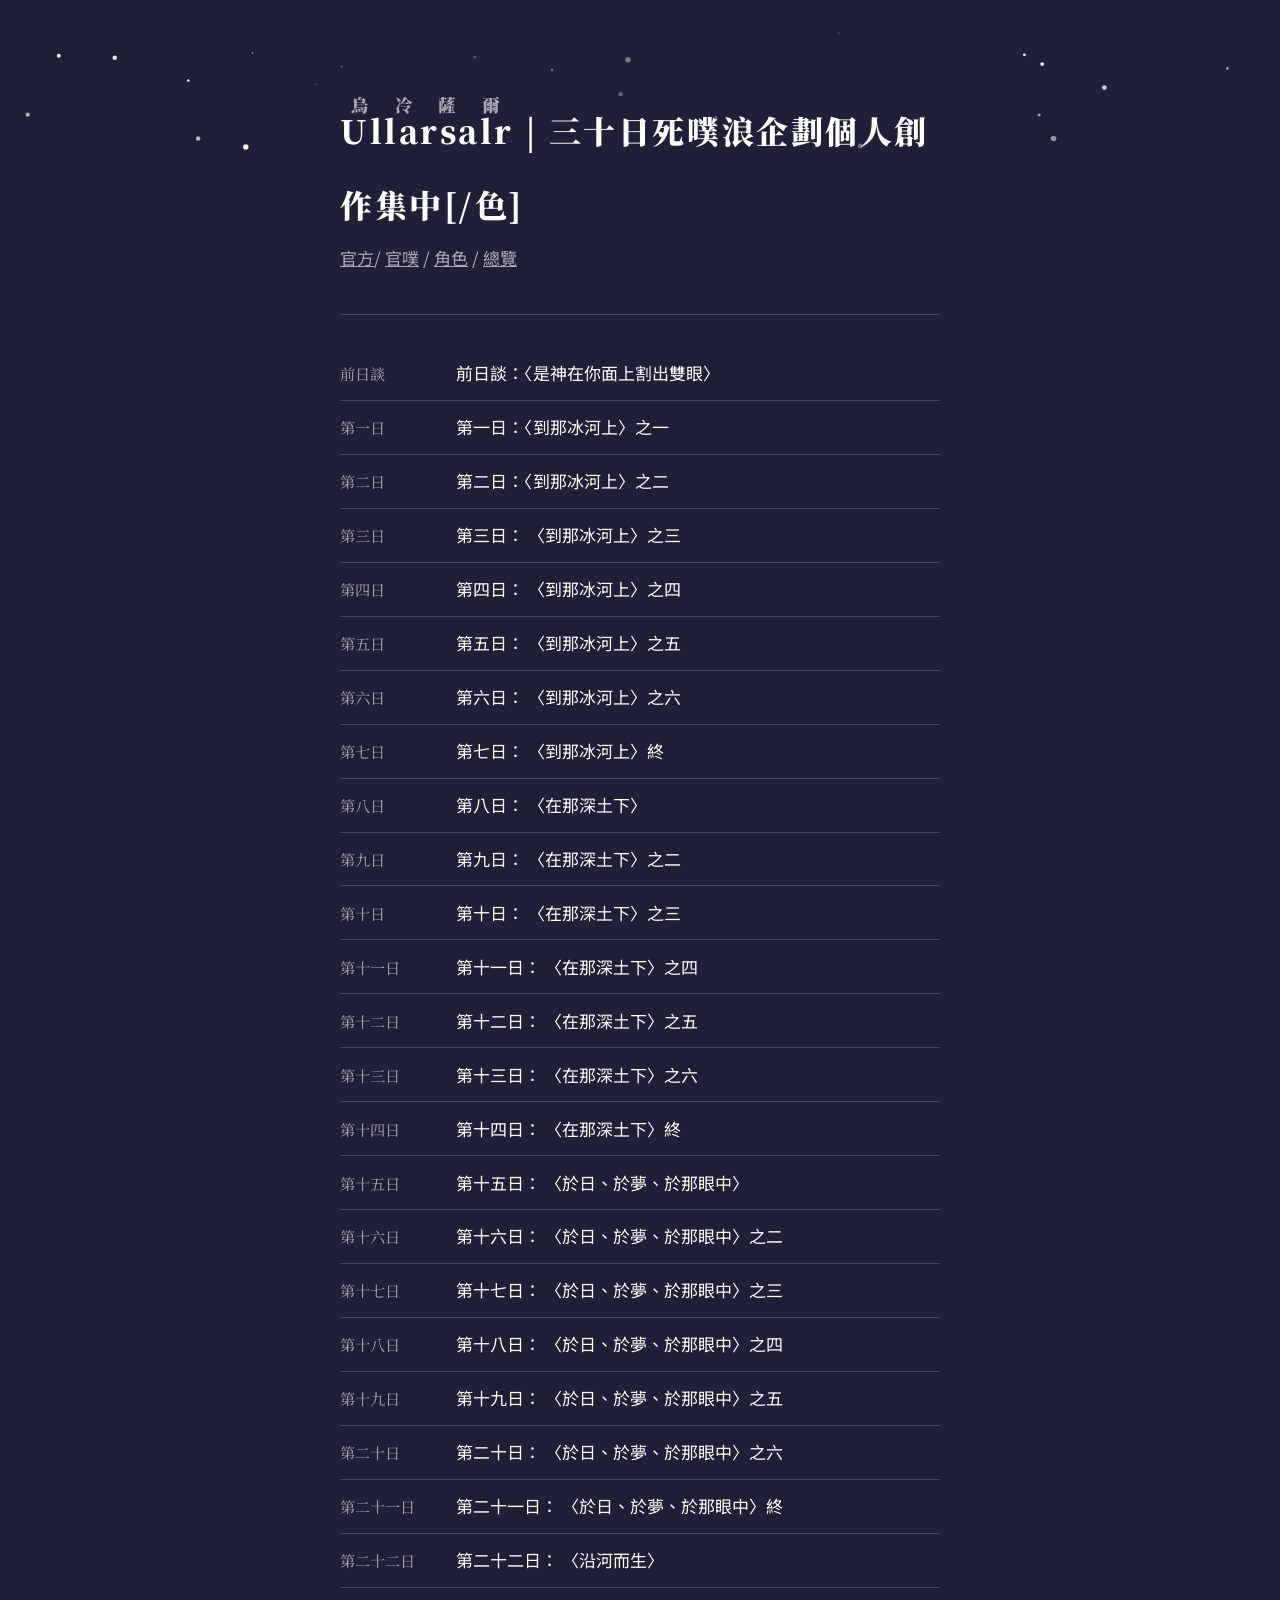
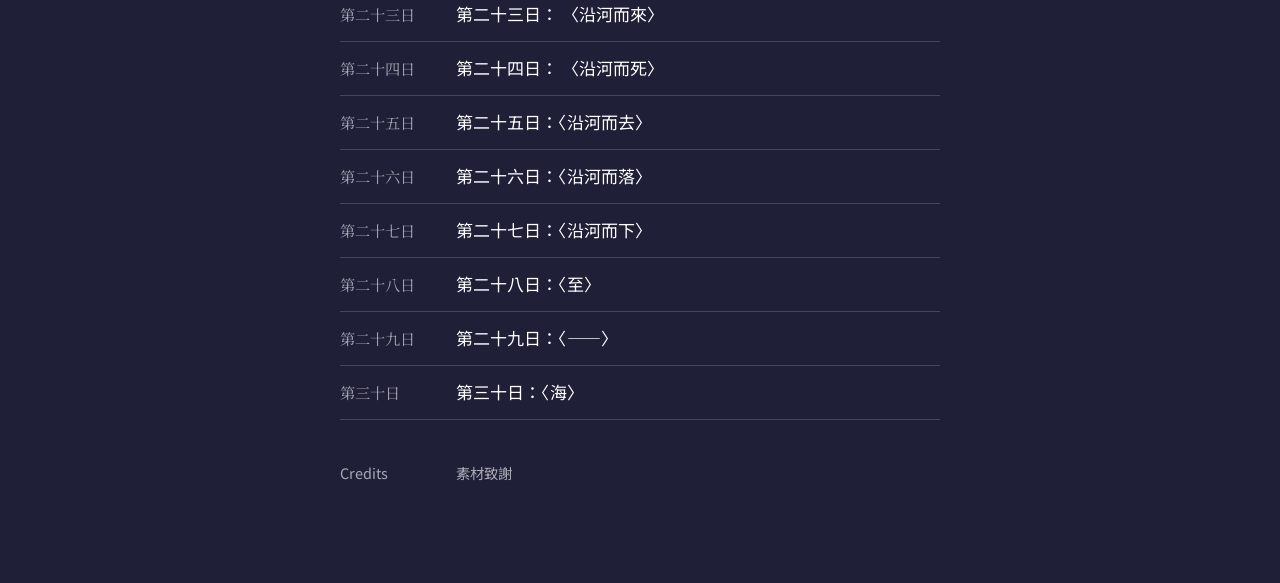
==== commit c4b68695: "Add files via upload" ====
--- a/index.html
+++ b/index.html
@@ -7,22 +7,24 @@
 <link rel="preconnect" href="https://fonts.googleapis.com">
 <link rel="preconnect" href="https://fonts.gstatic.com" crossorigin>
 <link href="https://fonts.googleapis.com/css2?family=Noto+Serif+TC:wght@400;600;900&family=Noto+Sans+TC:wght@400;500&display=swap" rel="stylesheet">
-<link rel="stylesheet" href="style.css?v=20261005">
+<link rel="stylesheet" href="style.css?v=20261012">
 <style>
 .all-top{margin:2rem 0;font-size:.9rem}
 .all-top a{color:var(--muted)}
 .all-sep{margin:4rem auto;width:30%}
 .all-part .day-head{padding-top:1rem}
-.toc-credits{margin-top:2.5rem;padding-top:1rem;border-top:1px solid var(--rule)}
+.toc-credits{margin-top:2.5rem;padding-top:0;border-top:0}
 .toc-credits a{display:grid;grid-template-columns:6.5rem 1fr;gap:0 .75rem;text-decoration:none;color:var(--muted);font-size:.9rem;align-items:baseline}
 .toc-credits a:hover .t{text-decoration:underline}
+.site-notes{text-align:center;margin-top:3rem;font-size:.8rem;line-height:1.9;color:var(--muted);white-space:pre-wrap}
+.site-notes a{color:inherit}
 .credit-link{text-align:center;margin-top:2.5rem;font-size:.8rem}
 .credit-link a{color:var(--muted);text-decoration:none}
 .credit-link a:hover{text-decoration:underline}
 #snow{position:fixed;inset:0;width:100%;height:100%;z-index:0;pointer-events:none}
 main{position:relative;z-index:1}
 </style>
-<script src="render.js?v=20261005"></script>
+<script src="render.js?v=20261012"></script>
 </head>
 <body>
 <canvas id="snow" aria-hidden="true"></canvas>
@@ -87,7 +89,8 @@
   } else {
     document.title = plain(setting.title) || '目錄';
     const warn = problems.length ? `<p class="msg" style="padding:1rem 0;color:#9A3B3B">${problems.map(esc).join('<br>')}</p>` : '';
-    app.innerHTML = renderCover(setting) + warn + (items.length ? tocHtml() : '<p class="msg">目錄是空的。</p>');
+    app.innerHTML = renderCover(setting) + warn + (items.length ? tocHtml() : '<p class="msg">目錄是空的。</p>')
+      + (setting.notes.length ? `<p class="site-notes">${setting.notes.map(inline).join('\n')}</p>` : '');
   }
   setSnow(d ? levelOf(d) : 1);
   setupBgm(d);
--- a/style.css
+++ b/style.css
@@ -119,6 +119,6 @@
 .toc-b .single + .arc,.toc-b .arc + .single{border-top:1px solid var(--rule)}
 .toc-b .single.inter a{padding-left:1.5rem;font-size:.9rem}
 /* 素材致謝：和列表分開 */
-.toc-credits{margin-top:2.5rem;padding-top:1rem;border-top:1px solid var(--rule)}
+.toc-credits{margin-top:2.5rem}
 .toc-credits a{display:grid;grid-template-columns:6.5rem 1fr;gap:0 .75rem;text-decoration:none;color:var(--muted);font-size:.9rem;align-items:baseline}
 .toc-credits a:hover .t{text-decoration:underline}
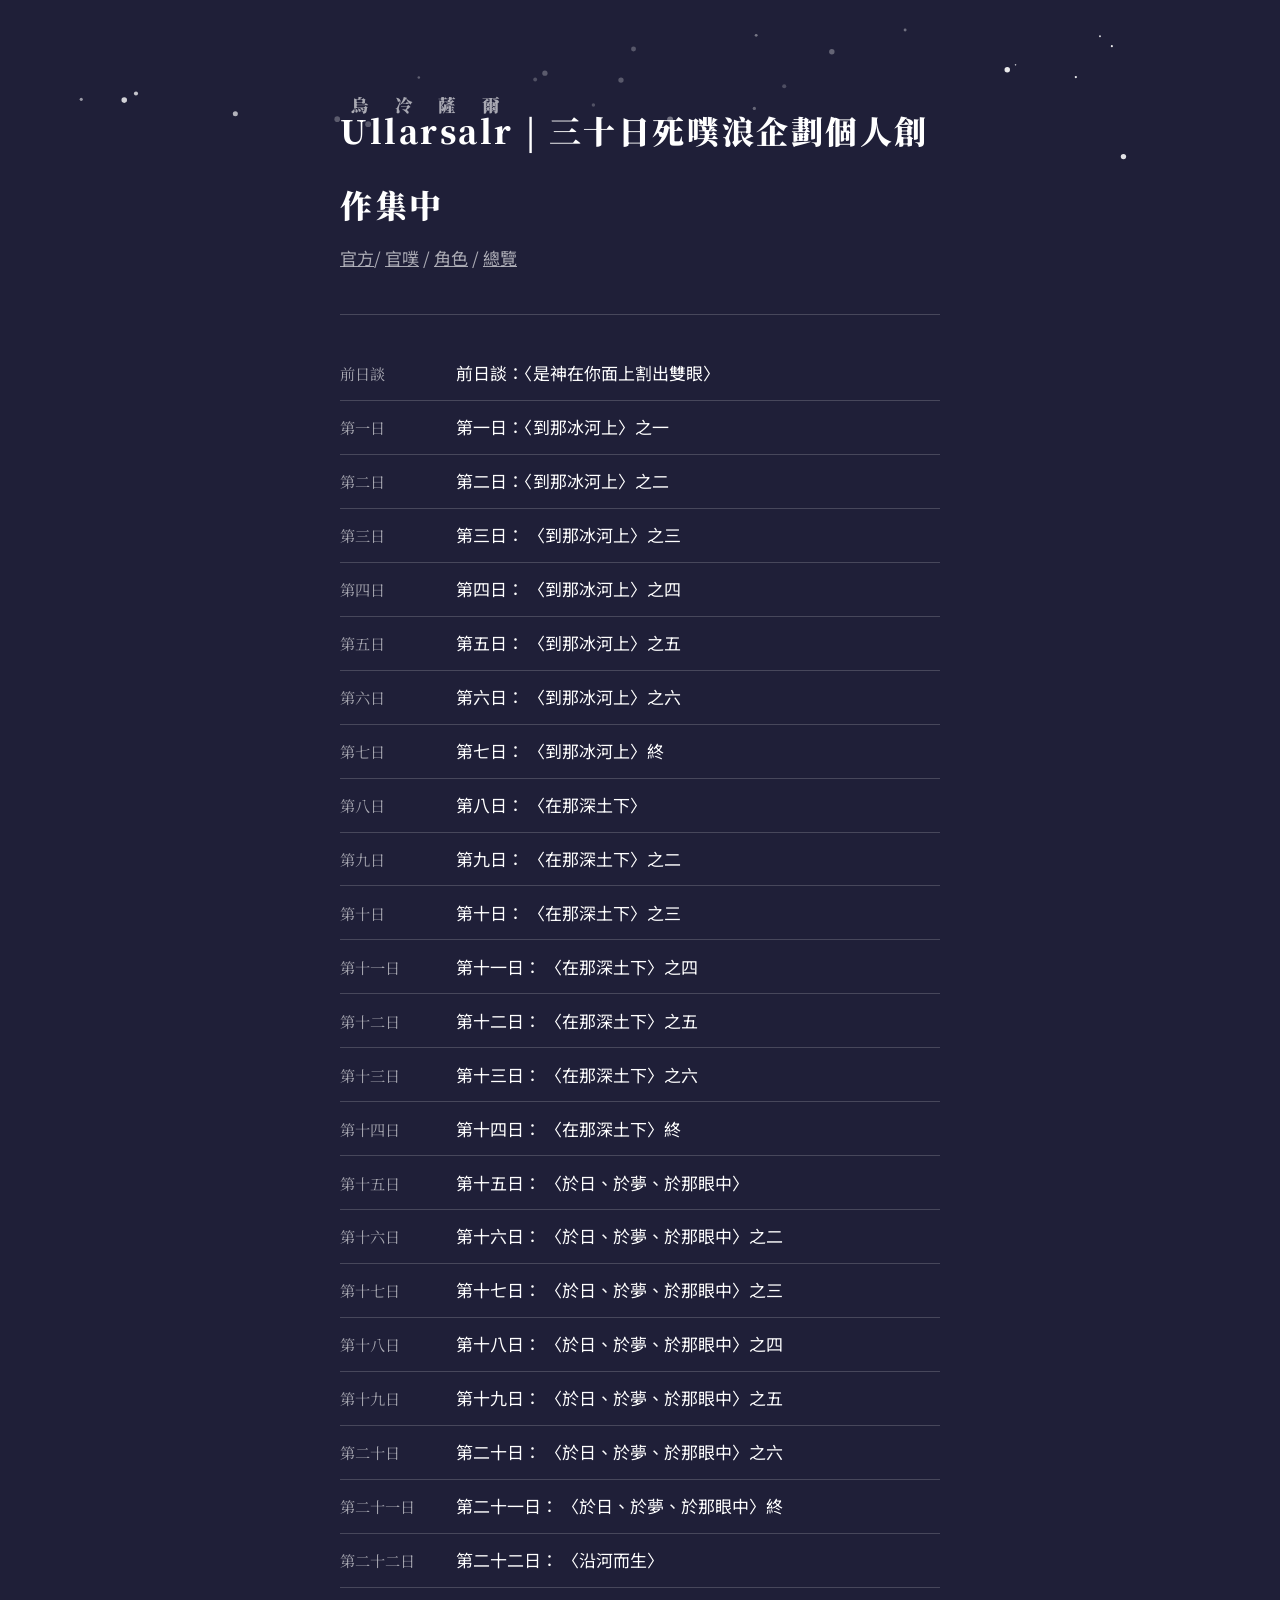
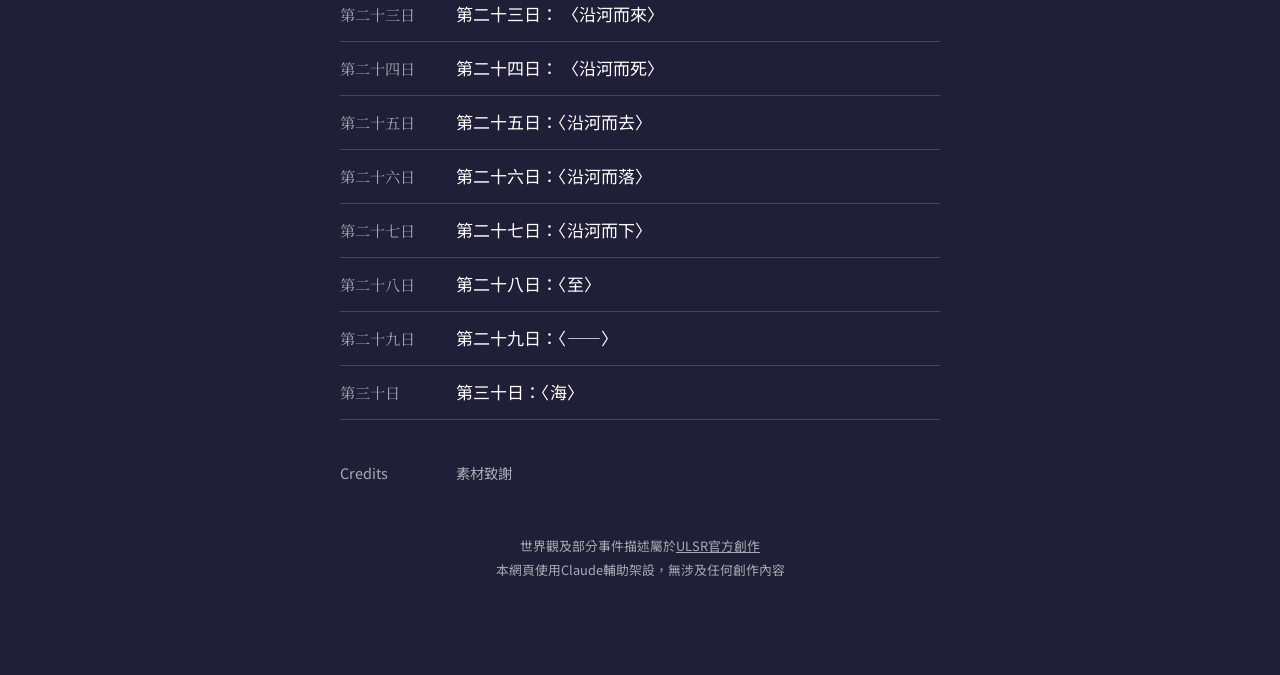
==== commit 90d39ac2: "Add files via upload" ====
--- a/index.html
+++ b/index.html
@@ -7,7 +7,7 @@
 <link rel="preconnect" href="https://fonts.googleapis.com">
 <link rel="preconnect" href="https://fonts.gstatic.com" crossorigin>
 <link href="https://fonts.googleapis.com/css2?family=Noto+Serif+TC:wght@400;600;900&family=Noto+Sans+TC:wght@400;500&display=swap" rel="stylesheet">
-<link rel="stylesheet" href="style.css?v=20261012">
+<link rel="stylesheet" href="style.css?v=20261012b">
 <style>
 .all-top{margin:2rem 0;font-size:.9rem}
 .all-top a{color:var(--muted)}
@@ -24,7 +24,7 @@
 #snow{position:fixed;inset:0;width:100%;height:100%;z-index:0;pointer-events:none}
 main{position:relative;z-index:1}
 </style>
-<script src="render.js?v=20261012"></script>
+<script src="render.js?v=20261012b"></script>
 </head>
 <body>
 <canvas id="snow" aria-hidden="true"></canvas>
